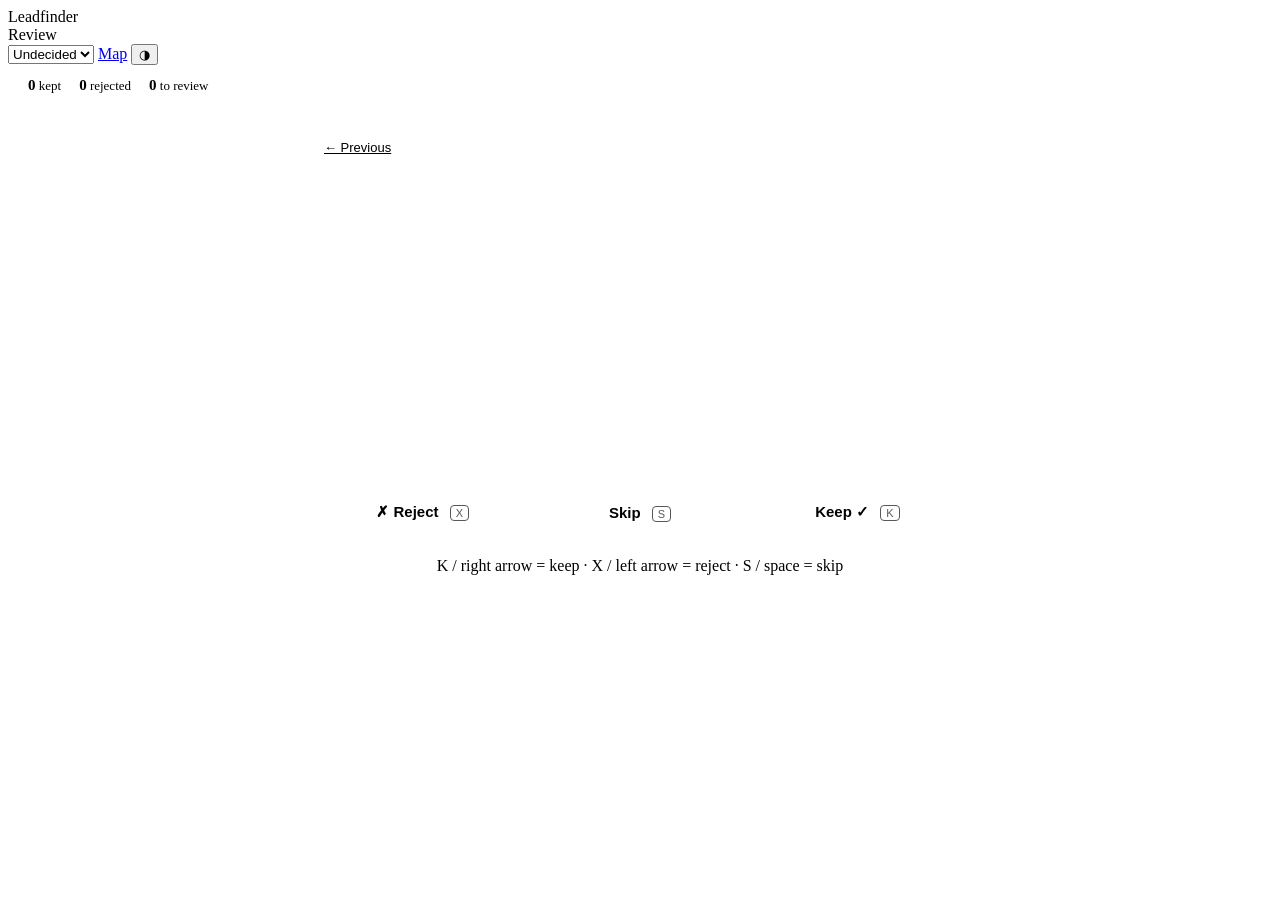
==== src/leadfinder/web/review.html @ 7af9681e "feat: persist leads in DuckDB, reverify-all, and a keep/reject review page Leads and triage marks no" ====
<!doctype html>
<html lang="en" data-theme="light">
<head>
  <meta charset="utf-8">
  <meta name="viewport" content="width=device-width, initial-scale=1">
  <title>Leadfinder - Review</title>
  <link rel="stylesheet" href="/app.css">
  <style>
    body { overflow:auto; height:auto; }
    .rev-progress { padding:12px 20px; border-bottom:1px solid var(--line); display:flex;
                    align-items:center; gap:20px; background:var(--card); }
    .rev-counts { display:flex; gap:18px; font-size:13px; color:var(--muted); }
    .rev-counts strong { color:var(--ink); font-size:15px; font-variant-numeric:tabular-nums; }
    .progress { flex:1; min-width:120px; height:8px; background:var(--line); border-radius:99px; overflow:hidden; }
    .progress-fill { display:block; height:100%; background:var(--accent); width:0; }
    .rev-main { max-width:640px; margin:0 auto; padding:30px 20px 60px; display:flex;
                flex-direction:column; gap:20px; }
    .rev-card { background:var(--card); border:1px solid var(--line); border-radius:14px;
                padding:24px 26px; box-shadow:var(--shadow); min-height:240px; }
    .rev-name { font-size:22px; font-weight:700; margin-bottom:5px; display:flex; align-items:center;
                gap:12px; flex-wrap:wrap; }
    .rev-meta { color:var(--muted); font-size:13px; text-transform:capitalize; margin-bottom:16px; }
    .rev-row { margin:9px 0; font-size:15px; }
    .rev-label { color:var(--muted); font-size:11px; text-transform:uppercase; letter-spacing:.6px;
                 display:block; margin-bottom:1px; }
    .rev-actions { display:flex; gap:12px; justify-content:center; }
    .rev-btn { flex:1; max-width:210px; padding:16px; border-radius:12px; font-size:15px; font-weight:700;
               cursor:pointer; border:1px solid var(--line); background:var(--card); color:var(--ink); }
    .rev-btn:hover { filter:brightness(.97); }
    .rev-btn.keep { background:var(--good-soft); color:var(--good); border-color:transparent; }
    .rev-btn.reject { background:var(--mid-soft); color:var(--mid); border-color:transparent; }
    .rev-btn kbd { font-family:inherit; font-weight:500; font-size:11px; opacity:.65; margin-left:7px;
                   border:1px solid currentColor; border-radius:4px; padding:1px 5px; }
    .rev-hint { text-align:center; }
    .rev-done { text-align:center; padding:36px 10px; color:var(--muted); }
    .rev-done h2 { color:var(--ink); font-family:Charter,Georgia,serif; }
    .nav-row { display:flex; justify-content:space-between; align-items:center; }
    .link-btn { background:none; border:none; color:var(--muted); font-size:13px; cursor:pointer;
                text-decoration:underline; padding:4px; }
    .link-btn:hover { color:var(--ink); }
  </style>
</head>
<body>
  <header class="toolbar">
    <div class="brand">Leadfinder</div>
    <span class="muted">Review</span>
    <div style="flex:1"></div>
    <select id="filter" class="ctl" aria-label="Filter">
      <option value="undecided">Undecided</option>
      <option value="all">All</option>
      <option value="keep">Kept</option>
      <option value="reject">Rejected</option>
    </select>
    <a class="btn ghost" href="/">Map</a>
    <button id="theme-btn" class="btn ghost icon" type="button" title="Toggle light/dark">&#9681;</button>
  </header>

  <div class="rev-progress">
    <div class="rev-counts">
      <span><strong id="c-keep">0</strong> kept</span>
      <span><strong id="c-reject">0</strong> rejected</span>
      <span><strong id="c-left">0</strong> to review</span>
    </div>
    <div class="progress"><span id="progress-fill" class="progress-fill"></span></div>
  </div>

  <main class="rev-main">
    <div class="nav-row">
      <button id="prev-btn" class="link-btn" type="button">&#8592; Previous</button>
      <span id="pos" class="muted"></span>
    </div>
    <div id="rev-card" class="rev-card"></div>
    <div class="rev-actions">
      <button id="reject-btn" class="rev-btn reject" type="button">&#10007; Reject <kbd>X</kbd></button>
      <button id="skip-btn" class="rev-btn" type="button">Skip <kbd>S</kbd></button>
      <button id="keep-btn" class="rev-btn keep" type="button">Keep &#10003; <kbd>K</kbd></button>
    </div>
    <div class="rev-hint muted">K / right arrow = keep &middot; X / left arrow = reject &middot; S / space = skip</div>
  </main>

  <script src="/review.js"></script>
</body>
</html>
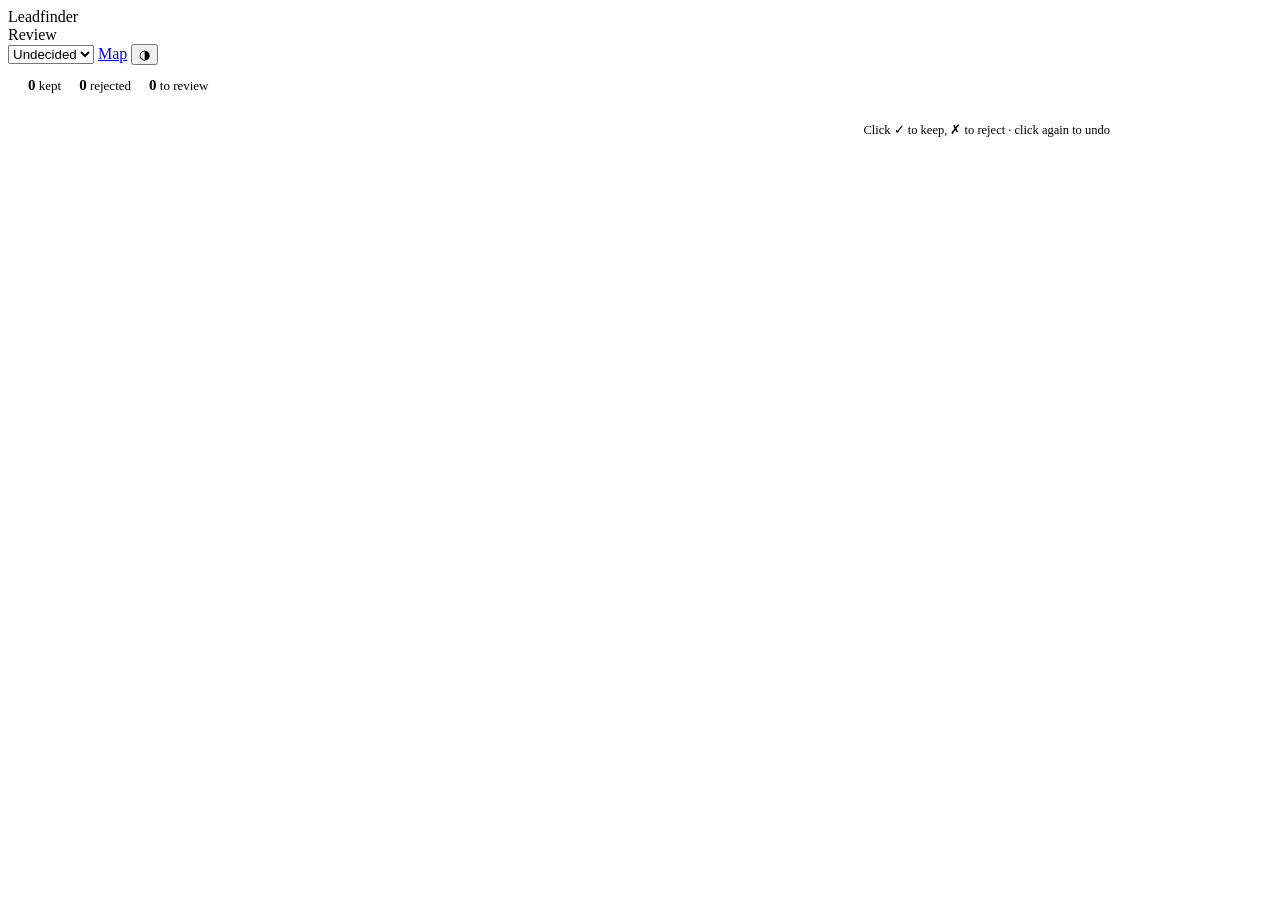
==== commit e966c058: "feat: review page is a scannable list, not a one-card-at-a-time flow Rebuilt /review as a list: ever" ====
--- a/src/leadfinder/web/review.html
+++ b/src/leadfinder/web/review.html
@@ -12,32 +12,47 @@
     .rev-counts { display:flex; gap:18px; font-size:13px; color:var(--muted); }
     .rev-counts strong { color:var(--ink); font-size:15px; font-variant-numeric:tabular-nums; }
     .progress { flex:1; min-width:120px; height:8px; background:var(--line); border-radius:99px; overflow:hidden; }
-    .progress-fill { display:block; height:100%; background:var(--accent); width:0; }
-    .rev-main { max-width:640px; margin:0 auto; padding:30px 20px 60px; display:flex;
-                flex-direction:column; gap:20px; }
-    .rev-card { background:var(--card); border:1px solid var(--line); border-radius:14px;
-                padding:24px 26px; box-shadow:var(--shadow); min-height:240px; }
-    .rev-name { font-size:22px; font-weight:700; margin-bottom:5px; display:flex; align-items:center;
-                gap:12px; flex-wrap:wrap; }
-    .rev-meta { color:var(--muted); font-size:13px; text-transform:capitalize; margin-bottom:16px; }
-    .rev-row { margin:9px 0; font-size:15px; }
-    .rev-label { color:var(--muted); font-size:11px; text-transform:uppercase; letter-spacing:.6px;
-                 display:block; margin-bottom:1px; }
-    .rev-actions { display:flex; gap:12px; justify-content:center; }
-    .rev-btn { flex:1; max-width:210px; padding:16px; border-radius:12px; font-size:15px; font-weight:700;
-               cursor:pointer; border:1px solid var(--line); background:var(--card); color:var(--ink); }
-    .rev-btn:hover { filter:brightness(.97); }
-    .rev-btn.keep { background:var(--good-soft); color:var(--good); border-color:transparent; }
-    .rev-btn.reject { background:var(--mid-soft); color:var(--mid); border-color:transparent; }
-    .rev-btn kbd { font-family:inherit; font-weight:500; font-size:11px; opacity:.65; margin-left:7px;
-                   border:1px solid currentColor; border-radius:4px; padding:1px 5px; }
-    .rev-hint { text-align:center; }
-    .rev-done { text-align:center; padding:36px 10px; color:var(--muted); }
-    .rev-done h2 { color:var(--ink); font-family:Charter,Georgia,serif; }
-    .nav-row { display:flex; justify-content:space-between; align-items:center; }
-    .link-btn { background:none; border:none; color:var(--muted); font-size:13px; cursor:pointer;
-                text-decoration:underline; padding:4px; }
-    .link-btn:hover { color:var(--ink); }
+    .progress-fill { display:block; height:100%; background:var(--accent); width:0; transition:width .2s; }
+
+    .rev-sub { max-width:940px; margin:0 auto; padding:16px 16px 0; display:flex;
+               justify-content:space-between; align-items:baseline; gap:12px; }
+    .rev-sub .count { font-size:14px; color:var(--ink); font-weight:600; }
+    .rev-sub .hint { font-size:12.5px; color:var(--muted); }
+
+    .rev-list { max-width:940px; margin:0 auto; padding:12px 16px 70px;
+                display:flex; flex-direction:column; gap:8px; }
+
+    .row { display:flex; align-items:center; gap:14px; background:var(--card);
+           border:1px solid var(--line); border-left:3px solid transparent; border-radius:12px;
+           padding:11px 14px; box-shadow:var(--shadow); transition:opacity .15s, border-color .15s; }
+    .row.keep { border-left-color:var(--good); }
+    .row.reject { border-left-color:var(--mid); opacity:.55; }
+    .row .info { flex:1; min-width:0; }
+    .row .name { font-size:16px; font-weight:700; display:flex; align-items:center; gap:10px; flex-wrap:wrap; }
+    .row .meta { color:var(--muted); font-size:12.5px; margin-top:3px; line-height:1.5; }
+    .row .meta a { color:var(--accent); text-decoration:none; }
+    .row .meta a:hover { text-decoration:underline; }
+    .row .sep { opacity:.4; margin:0 7px; }
+    .chip { font-size:10.5px; text-transform:uppercase; letter-spacing:.5px; padding:2px 7px;
+            border-radius:99px; font-weight:700; }
+    .chip.keep { background:var(--good-soft); color:var(--good); }
+    .chip.reject { background:var(--mid-soft); color:var(--mid); }
+
+    .acts { display:flex; gap:8px; flex:none; }
+    .mk { min-width:44px; height:40px; padding:0 10px; border-radius:10px; border:1px solid var(--line);
+          background:var(--card); color:var(--muted); font-size:16px; font-weight:700; cursor:pointer;
+          display:flex; align-items:center; gap:6px; }
+    .mk .lbl { font-size:12px; font-weight:600; }
+    .mk:hover { color:var(--ink); border-color:var(--muted); }
+    .mk.keep.on { background:var(--good-soft); color:var(--good); border-color:transparent; }
+    .mk.reject.on { background:var(--mid-soft); color:var(--mid); border-color:transparent; }
+
+    .rev-empty { text-align:center; color:var(--muted); padding:60px 16px; }
+    .rev-empty h2 { color:var(--ink); font-family:Charter,Georgia,serif; margin-bottom:6px; }
+    @media (max-width:560px) {
+      .row { flex-wrap:wrap; }
+      .mk .lbl { display:none; }
+    }
   </style>
 </head>
 <body>
@@ -64,18 +79,13 @@
     <div class="progress"><span id="progress-fill" class="progress-fill"></span></div>
   </div>
 
-  <main class="rev-main">
-    <div class="nav-row">
-      <button id="prev-btn" class="link-btn" type="button">&#8592; Previous</button>
-      <span id="pos" class="muted"></span>
-    </div>
-    <div id="rev-card" class="rev-card"></div>
-    <div class="rev-actions">
-      <button id="reject-btn" class="rev-btn reject" type="button">&#10007; Reject <kbd>X</kbd></button>
-      <button id="skip-btn" class="rev-btn" type="button">Skip <kbd>S</kbd></button>
-      <button id="keep-btn" class="rev-btn keep" type="button">Keep &#10003; <kbd>K</kbd></button>
-    </div>
-    <div class="rev-hint muted">K / right arrow = keep &middot; X / left arrow = reject &middot; S / space = skip</div>
+  <div class="rev-sub">
+    <span id="count" class="count"></span>
+    <span class="hint">Click &#10003; to keep, &#10007; to reject &middot; click again to undo</span>
+  </div>
+
+  <main>
+    <div id="list" class="rev-list"></div>
   </main>
 
   <script src="/review.js"></script>
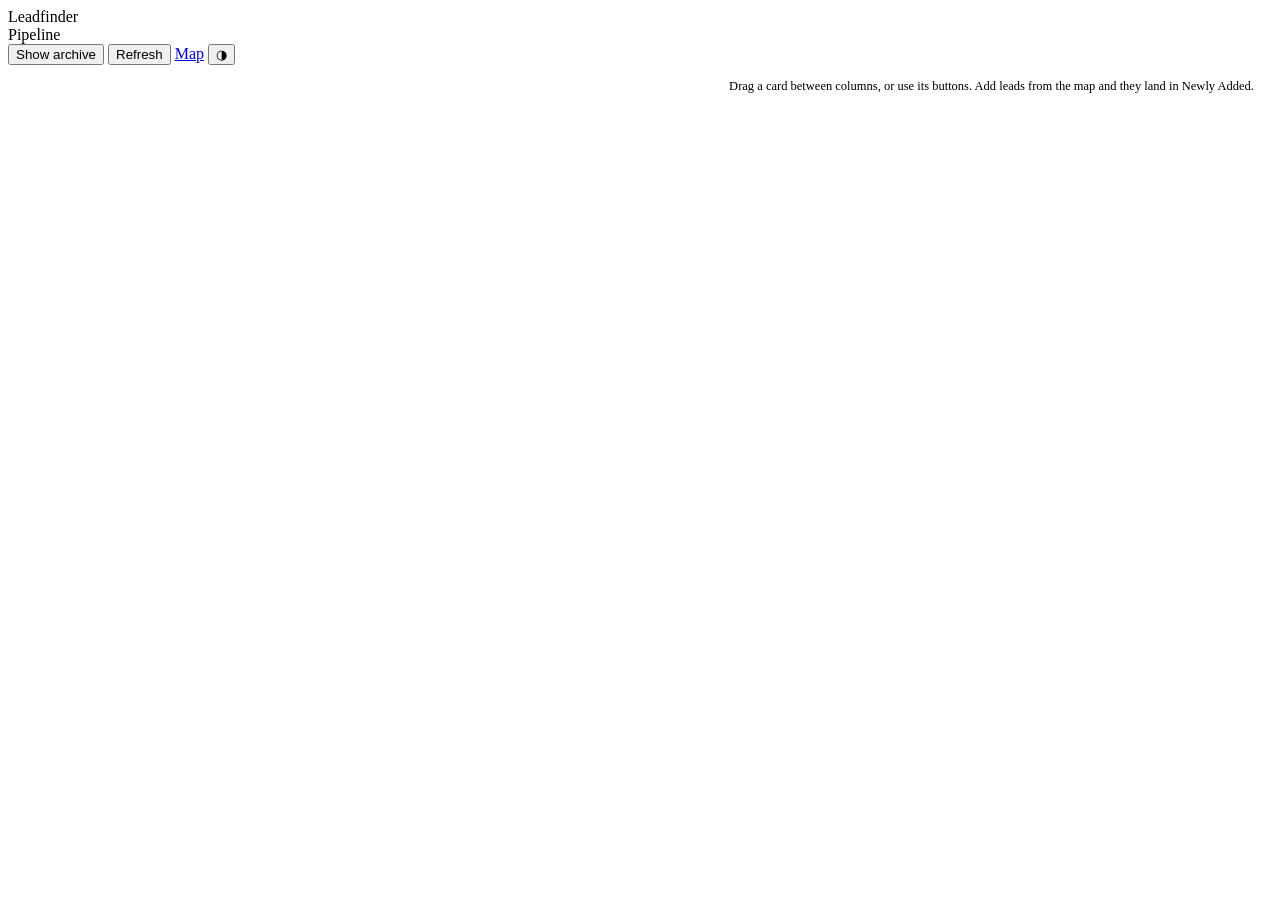
==== commit cd3a0dab: "feat: lead pipeline - "Add to list" on the map, kanban stages on review Replaces the flat keep/rejec" ====
--- a/src/leadfinder/web/review.html
+++ b/src/leadfinder/web/review.html
@@ -3,89 +3,71 @@
 <head>
   <meta charset="utf-8">
   <meta name="viewport" content="width=device-width, initial-scale=1">
-  <title>Leadfinder - Review</title>
+  <title>Leadfinder - Pipeline</title>
   <link rel="stylesheet" href="/app.css">
   <style>
     body { overflow:auto; height:auto; }
-    .rev-progress { padding:12px 20px; border-bottom:1px solid var(--line); display:flex;
-                    align-items:center; gap:20px; background:var(--card); }
-    .rev-counts { display:flex; gap:18px; font-size:13px; color:var(--muted); }
-    .rev-counts strong { color:var(--ink); font-size:15px; font-variant-numeric:tabular-nums; }
-    .progress { flex:1; min-width:120px; height:8px; background:var(--line); border-radius:99px; overflow:hidden; }
-    .progress-fill { display:block; height:100%; background:var(--accent); width:0; transition:width .2s; }
+    .board-sub { max-width:1500px; margin:0 auto; padding:14px 18px 0; display:flex;
+                 justify-content:space-between; gap:16px; align-items:baseline; flex-wrap:wrap; }
+    .board-sub .count { font-weight:700; }
+    .board-sub .hint { color:var(--muted); font-size:12.5px; }
 
-    .rev-sub { max-width:940px; margin:0 auto; padding:16px 16px 0; display:flex;
-               justify-content:space-between; align-items:baseline; gap:12px; }
-    .rev-sub .count { font-size:14px; color:var(--ink); font-weight:600; }
-    .rev-sub .hint { font-size:12.5px; color:var(--muted); }
+    .board-wrap { padding:14px 18px 50px; }
+    .board { display:flex; gap:14px; align-items:flex-start; overflow-x:auto; }
+    .col { flex:1 1 0; min-width:250px; background:rgba(127,127,127,.06); border:1px solid var(--line);
+           border-radius:14px; display:flex; flex-direction:column; max-height:calc(100vh - 150px); }
+    .col.drop { outline:2px dashed var(--accent); outline-offset:-2px; }
+    .col-head { display:flex; align-items:center; justify-content:space-between; padding:12px 14px 10px; }
+    .col-title { font-weight:700; font-size:14px; }
+    .col-count { background:var(--line); color:var(--ink); border-radius:99px; padding:1px 9px;
+                 font-size:12px; font-variant-numeric:tabular-nums; }
+    .col-body { padding:0 10px 10px; display:flex; flex-direction:column; gap:9px; overflow-y:auto; min-height:56px; }
+    .col-empty { color:var(--muted); font-size:12px; text-align:center; padding:16px 6px;
+                 border:1px dashed var(--line); border-radius:10px; }
 
-    .rev-list { max-width:940px; margin:0 auto; padding:12px 16px 70px;
-                display:flex; flex-direction:column; gap:8px; }
+    .pcard { background:var(--card); border:1px solid var(--line); border-radius:11px; padding:10px 12px;
+             box-shadow:var(--shadow); cursor:grab; }
+    .pcard:active { cursor:grabbing; }
+    .pcard.dragging { opacity:.45; }
+    .pcard-top { display:flex; align-items:center; gap:8px; }
+    .pcard-name { font-weight:700; font-size:14.5px; flex:1; overflow:hidden; text-overflow:ellipsis; white-space:nowrap; }
+    .pcard-rm { border:none; background:none; color:var(--muted); font-size:17px; line-height:1; cursor:pointer; padding:0 2px; }
+    .pcard-rm:hover { color:var(--mid); }
+    .pcard-meta { color:var(--muted); font-size:12px; margin:4px 0 0; line-height:1.5; }
+    .pcard-meta a { color:var(--accent); text-decoration:none; }
+    .pcard-meta a:hover { text-decoration:underline; }
+    .pcard-acts { display:flex; gap:6px; flex-wrap:wrap; margin-top:9px; }
+    .mv { font-size:11.5px; padding:4px 9px; border-radius:7px; border:1px solid var(--line);
+          background:var(--card); color:var(--muted); cursor:pointer; }
+    .mv:hover { color:var(--ink); border-color:var(--muted); }
+    .mv.good:hover { color:var(--good); border-color:var(--good); }
+    .mv.bad:hover { color:var(--mid); border-color:var(--mid); }
 
-    .row { display:flex; align-items:center; gap:14px; background:var(--card);
-           border:1px solid var(--line); border-left:3px solid transparent; border-radius:12px;
-           padding:11px 14px; box-shadow:var(--shadow); transition:opacity .15s, border-color .15s; }
-    .row.keep { border-left-color:var(--good); }
-    .row.reject { border-left-color:var(--mid); opacity:.55; }
-    .row .info { flex:1; min-width:0; }
-    .row .name { font-size:16px; font-weight:700; display:flex; align-items:center; gap:10px; flex-wrap:wrap; }
-    .row .meta { color:var(--muted); font-size:12.5px; margin-top:3px; line-height:1.5; }
-    .row .meta a { color:var(--accent); text-decoration:none; }
-    .row .meta a:hover { text-decoration:underline; }
-    .row .sep { opacity:.4; margin:0 7px; }
-    .chip { font-size:10.5px; text-transform:uppercase; letter-spacing:.5px; padding:2px 7px;
-            border-radius:99px; font-weight:700; }
-    .chip.keep { background:var(--good-soft); color:var(--good); }
-    .chip.reject { background:var(--mid-soft); color:var(--mid); }
-
-    .acts { display:flex; gap:8px; flex:none; }
-    .mk { min-width:44px; height:40px; padding:0 10px; border-radius:10px; border:1px solid var(--line);
-          background:var(--card); color:var(--muted); font-size:16px; font-weight:700; cursor:pointer;
-          display:flex; align-items:center; gap:6px; }
-    .mk .lbl { font-size:12px; font-weight:600; }
-    .mk:hover { color:var(--ink); border-color:var(--muted); }
-    .mk.keep.on { background:var(--good-soft); color:var(--good); border-color:transparent; }
-    .mk.reject.on { background:var(--mid-soft); color:var(--mid); border-color:transparent; }
-
-    .rev-empty { text-align:center; color:var(--muted); padding:60px 16px; }
+    .archive { max-width:1500px; margin:4px auto 0; padding:0 18px; }
+    .rev-empty { text-align:center; color:var(--muted); padding:70px 16px; }
     .rev-empty h2 { color:var(--ink); font-family:Charter,Georgia,serif; margin-bottom:6px; }
-    @media (max-width:560px) {
-      .row { flex-wrap:wrap; }
-      .mk .lbl { display:none; }
-    }
+    @media (max-width:760px) { .col { min-width:220px; } }
   </style>
 </head>
 <body>
   <header class="toolbar">
     <div class="brand">Leadfinder</div>
-    <span class="muted">Review</span>
+    <span class="muted">Pipeline</span>
     <div style="flex:1"></div>
-    <select id="filter" class="ctl" aria-label="Filter">
-      <option value="undecided">Undecided</option>
-      <option value="all">All</option>
-      <option value="keep">Kept</option>
-      <option value="reject">Rejected</option>
-    </select>
+    <button id="archive-btn" class="btn ghost" type="button">Show archive</button>
+    <button id="refresh-btn" class="btn ghost" type="button" title="Reload from server">Refresh</button>
     <a class="btn ghost" href="/">Map</a>
     <button id="theme-btn" class="btn ghost icon" type="button" title="Toggle light/dark">&#9681;</button>
   </header>
 
-  <div class="rev-progress">
-    <div class="rev-counts">
-      <span><strong id="c-keep">0</strong> kept</span>
-      <span><strong id="c-reject">0</strong> rejected</span>
-      <span><strong id="c-left">0</strong> to review</span>
-    </div>
-    <div class="progress"><span id="progress-fill" class="progress-fill"></span></div>
+  <div class="board-sub">
+    <span id="sub-count" class="count"></span>
+    <span class="hint">Drag a card between columns, or use its buttons. Add leads from the map and they land in Newly Added.</span>
   </div>
 
-  <div class="rev-sub">
-    <span id="count" class="count"></span>
-    <span class="hint">Click &#10003; to keep, &#10007; to reject &middot; click again to undo</span>
-  </div>
-
-  <main>
-    <div id="list" class="rev-list"></div>
+  <main id="board-wrap" class="board-wrap">
+    <div id="board" class="board"></div>
+    <section id="archive" class="archive" hidden></section>
   </main>
 
   <script src="/review.js"></script>
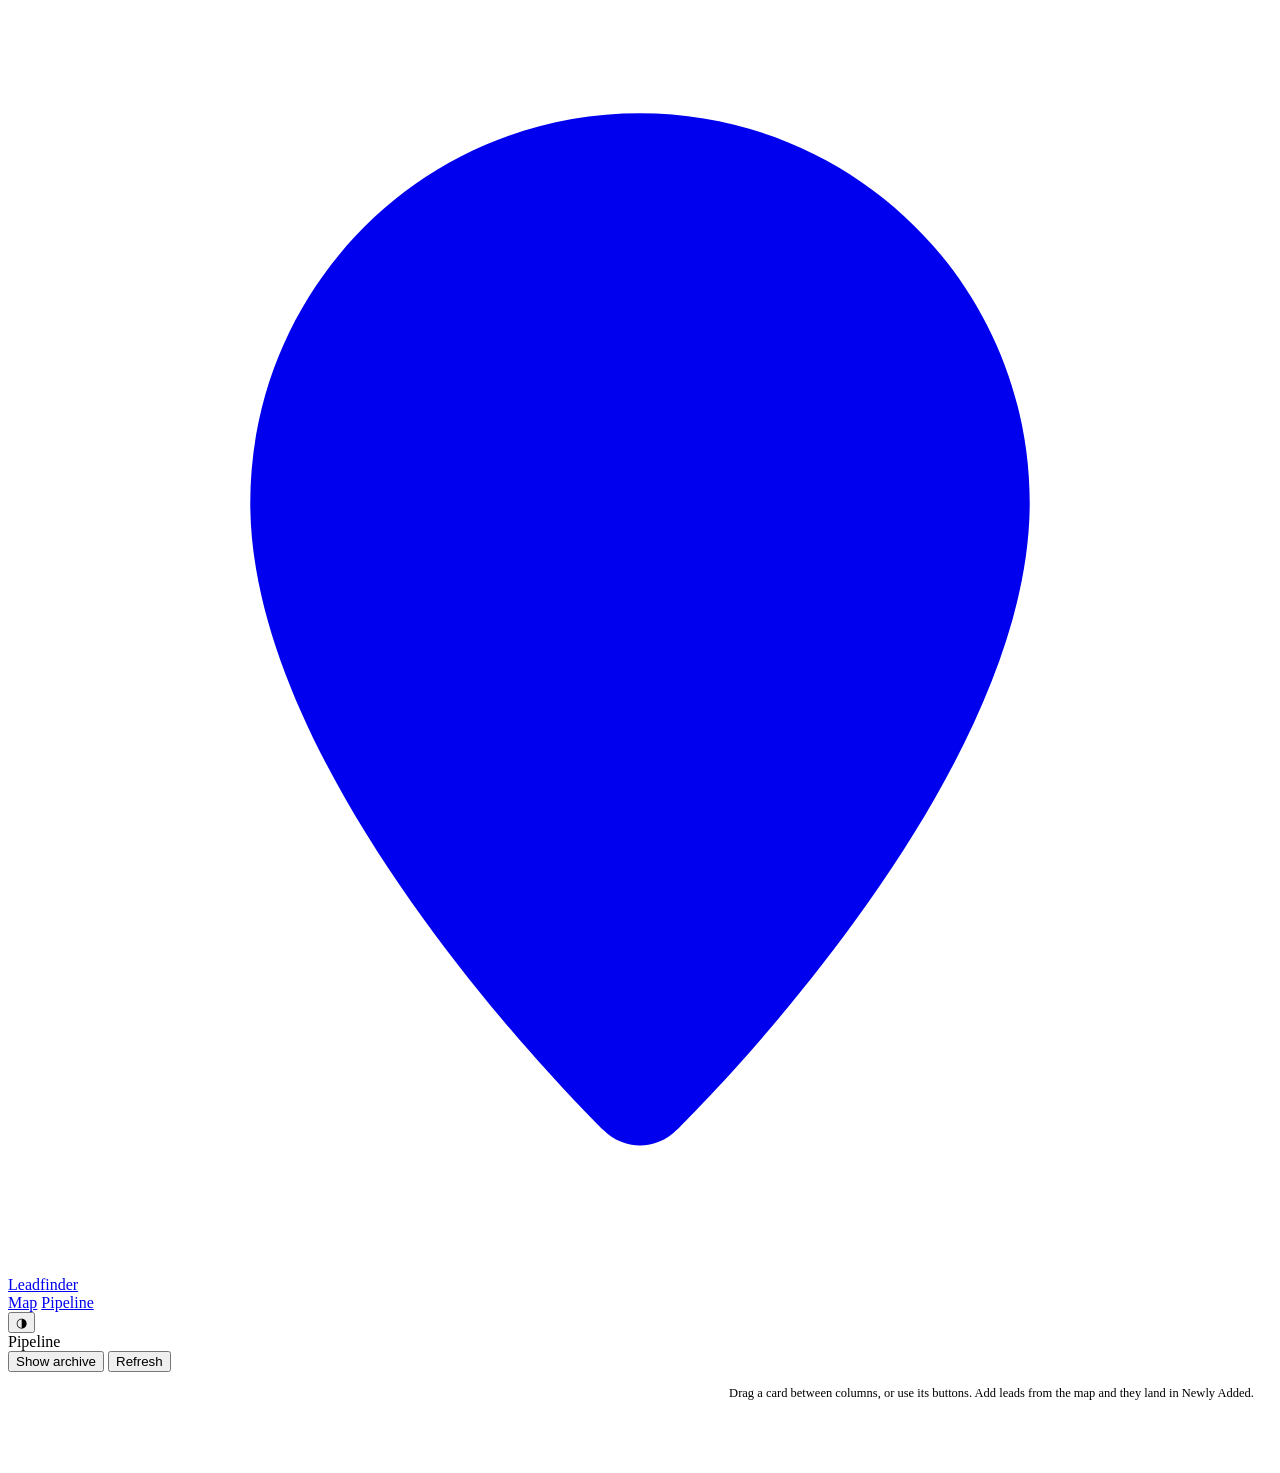
==== commit 44454d39: "feat: app-shell navbar - separate global page nav from page controls Splits the single overloaded to" ====
--- a/src/leadfinder/web/review.html
+++ b/src/leadfinder/web/review.html
@@ -15,7 +15,7 @@
     .board-wrap { padding:14px 18px 50px; }
     .board { display:flex; gap:14px; align-items:flex-start; overflow-x:auto; }
     .col { flex:1 1 0; min-width:250px; background:rgba(127,127,127,.06); border:1px solid var(--line);
-           border-radius:14px; display:flex; flex-direction:column; max-height:calc(100vh - 150px); }
+           border-radius:14px; display:flex; flex-direction:column; max-height:calc(100vh - 210px); }
     .col.drop { outline:2px dashed var(--accent); outline-offset:-2px; }
     .col-head { display:flex; align-items:center; justify-content:space-between; padding:12px 14px 10px; }
     .col-title { font-weight:700; font-size:14px; }
@@ -50,15 +50,30 @@
   </style>
 </head>
 <body>
-  <header class="toolbar">
-    <div class="brand">Leadfinder</div>
-    <span class="muted">Pipeline</span>
+  <header class="appbar">
+    <a class="brand-block" href="/">
+      <svg class="logo" viewBox="0 0 24 24" fill="none" aria-hidden="true">
+        <path d="M12 2C7.9 2 4.6 5.3 4.6 9.4c0 5.3 6.4 11.6 6.7 11.9.4.4 1 .4 1.4 0 .3-.3 6.7-6.6 6.7-11.9C19.4 5.3 16.1 2 12 2z" fill="currentColor"/>
+        <circle class="dot" cx="12" cy="9.4" r="2.6"/>
+      </svg>
+      <span class="brand">Leadfinder</span>
+    </a>
+    <nav class="appnav">
+      <a class="navlink" href="/">Map</a>
+      <a class="navlink active" href="/review">Pipeline</a>
+    </nav>
+    <div style="flex:1"></div>
+    <div class="appbar-right">
+      <button id="theme-btn" class="iconbtn" type="button" title="Toggle light/dark">&#9681;</button>
+    </div>
+  </header>
+
+  <div class="toolbar">
+    <span class="page-title">Pipeline</span>
     <div style="flex:1"></div>
     <button id="archive-btn" class="btn ghost" type="button">Show archive</button>
     <button id="refresh-btn" class="btn ghost" type="button" title="Reload from server">Refresh</button>
-    <a class="btn ghost" href="/">Map</a>
-    <button id="theme-btn" class="btn ghost icon" type="button" title="Toggle light/dark">&#9681;</button>
-  </header>
+  </div>
 
   <div class="board-sub">
     <span id="sub-count" class="count"></span>
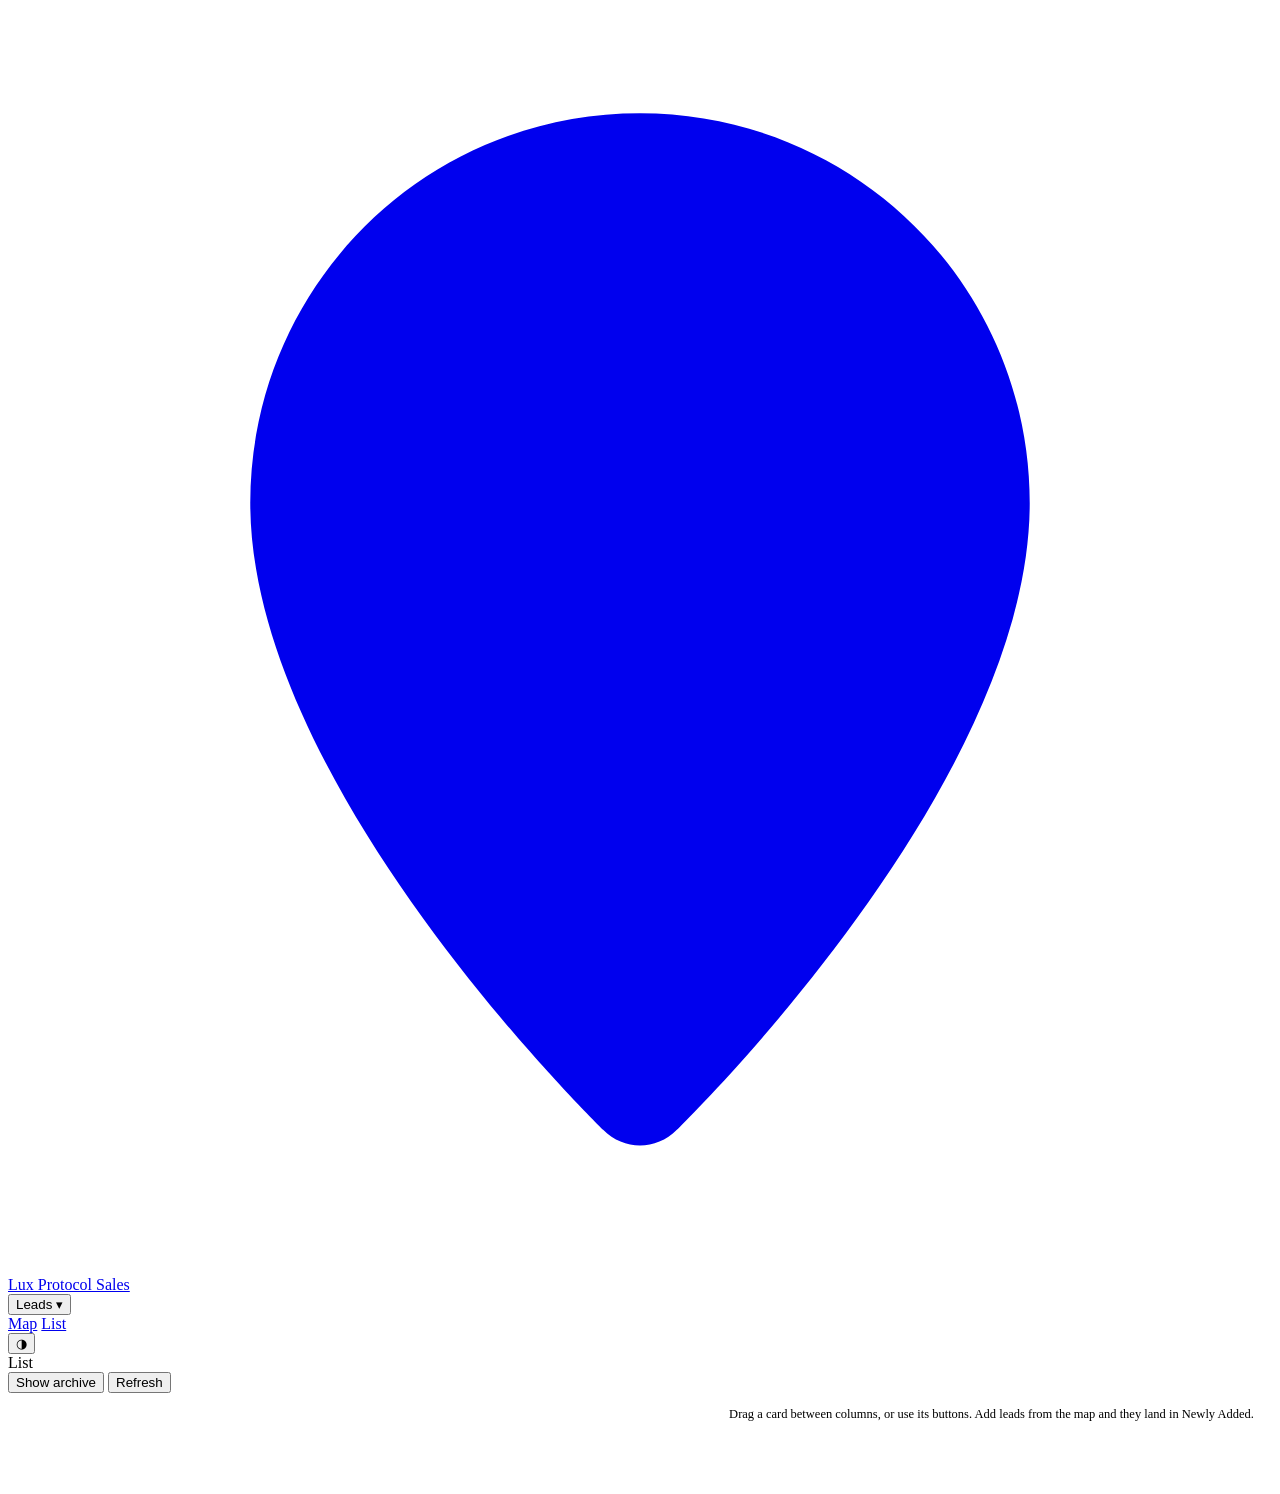
==== commit c7793344: "feat: rebrand to Lux Protocol / Sales; top navbar with a right-aligned dropdown - Brand is now "Lux " ====
--- a/src/leadfinder/web/review.html
+++ b/src/leadfinder/web/review.html
@@ -3,7 +3,7 @@
 <head>
   <meta charset="utf-8">
   <meta name="viewport" content="width=device-width, initial-scale=1">
-  <title>Leadfinder - Pipeline</title>
+  <title>Lux Protocol - List</title>
   <link rel="stylesheet" href="/app.css">
   <style>
     body { overflow:auto; height:auto; }
@@ -15,7 +15,7 @@
     .board-wrap { padding:14px 18px 50px; }
     .board { display:flex; gap:14px; align-items:flex-start; overflow-x:auto; }
     .col { flex:1 1 0; min-width:250px; background:rgba(127,127,127,.06); border:1px solid var(--line);
-           border-radius:14px; display:flex; flex-direction:column; max-height:calc(100vh - 210px); }
+           border-radius:14px; display:flex; flex-direction:column; max-height:calc(100vh - 190px); }
     .col.drop { outline:2px dashed var(--accent); outline-offset:-2px; }
     .col-head { display:flex; align-items:center; justify-content:space-between; padding:12px 14px 10px; }
     .col-title { font-weight:700; font-size:14px; }
@@ -56,20 +56,26 @@
         <path d="M12 2C7.9 2 4.6 5.3 4.6 9.4c0 5.3 6.4 11.6 6.7 11.9.4.4 1 .4 1.4 0 .3-.3 6.7-6.6 6.7-11.9C19.4 5.3 16.1 2 12 2z" fill="currentColor"/>
         <circle class="dot" cx="12" cy="9.4" r="2.6"/>
       </svg>
-      <span class="brand">Leadfinder</span>
+      <span class="brand-lines">
+        <span class="brand">Lux Protocol</span>
+        <span class="brand-sub">Sales</span>
+      </span>
     </a>
-    <nav class="appnav">
-      <a class="navlink" href="/">Map</a>
-      <a class="navlink active" href="/review">Pipeline</a>
+    <div class="appbar-spacer"></div>
+    <nav class="appbar-right">
+      <div class="nav-dd">
+        <button class="nav-trigger" type="button" aria-haspopup="true">Leads <span class="caret">&#9662;</span></button>
+        <div class="nav-menu">
+          <a href="/"><span class="mdot"></span> Map</a>
+          <a href="/review" class="active"><span class="mdot"></span> List</a>
+        </div>
+      </div>
+      <button id="theme-btn" class="iconbtn" type="button" title="Toggle light/dark">&#9681;</button>
     </nav>
-    <div style="flex:1"></div>
-    <div class="appbar-right">
-      <button id="theme-btn" class="iconbtn" type="button" title="Toggle light/dark">&#9681;</button>
-    </div>
   </header>
 
   <div class="toolbar">
-    <span class="page-title">Pipeline</span>
+    <span class="page-title">List</span>
     <div style="flex:1"></div>
     <button id="archive-btn" class="btn ghost" type="button">Show archive</button>
     <button id="refresh-btn" class="btn ghost" type="button" title="Reload from server">Refresh</button>
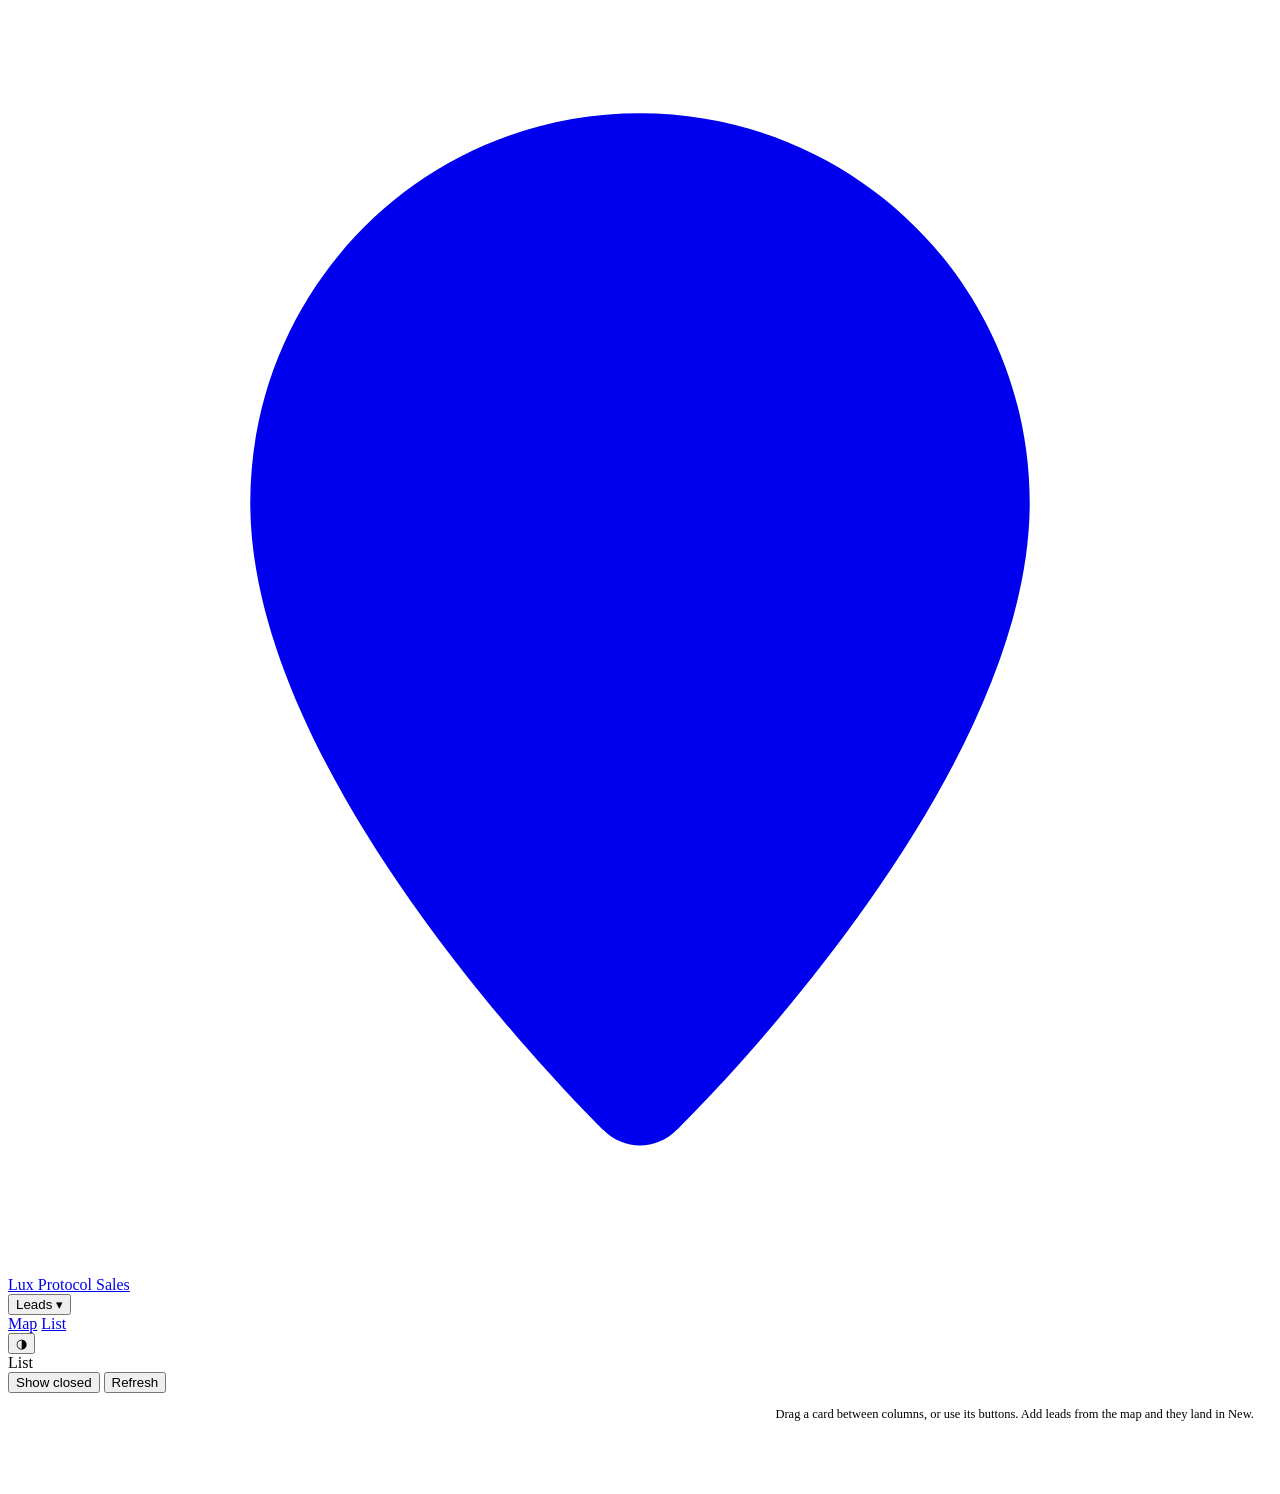
==== commit 13537d87: "feat: sales-pipeline stages on the List board Replaces the triage stages (possible/accepted/declined" ====
--- a/src/leadfinder/web/review.html
+++ b/src/leadfinder/web/review.html
@@ -77,13 +77,13 @@
   <div class="toolbar">
     <span class="page-title">List</span>
     <div style="flex:1"></div>
-    <button id="archive-btn" class="btn ghost" type="button">Show archive</button>
+    <button id="archive-btn" class="btn ghost" type="button">Show closed</button>
     <button id="refresh-btn" class="btn ghost" type="button" title="Reload from server">Refresh</button>
   </div>
 
   <div class="board-sub">
     <span id="sub-count" class="count"></span>
-    <span class="hint">Drag a card between columns, or use its buttons. Add leads from the map and they land in Newly Added.</span>
+    <span class="hint">Drag a card between columns, or use its buttons. Add leads from the map and they land in New.</span>
   </div>
 
   <main id="board-wrap" class="board-wrap">
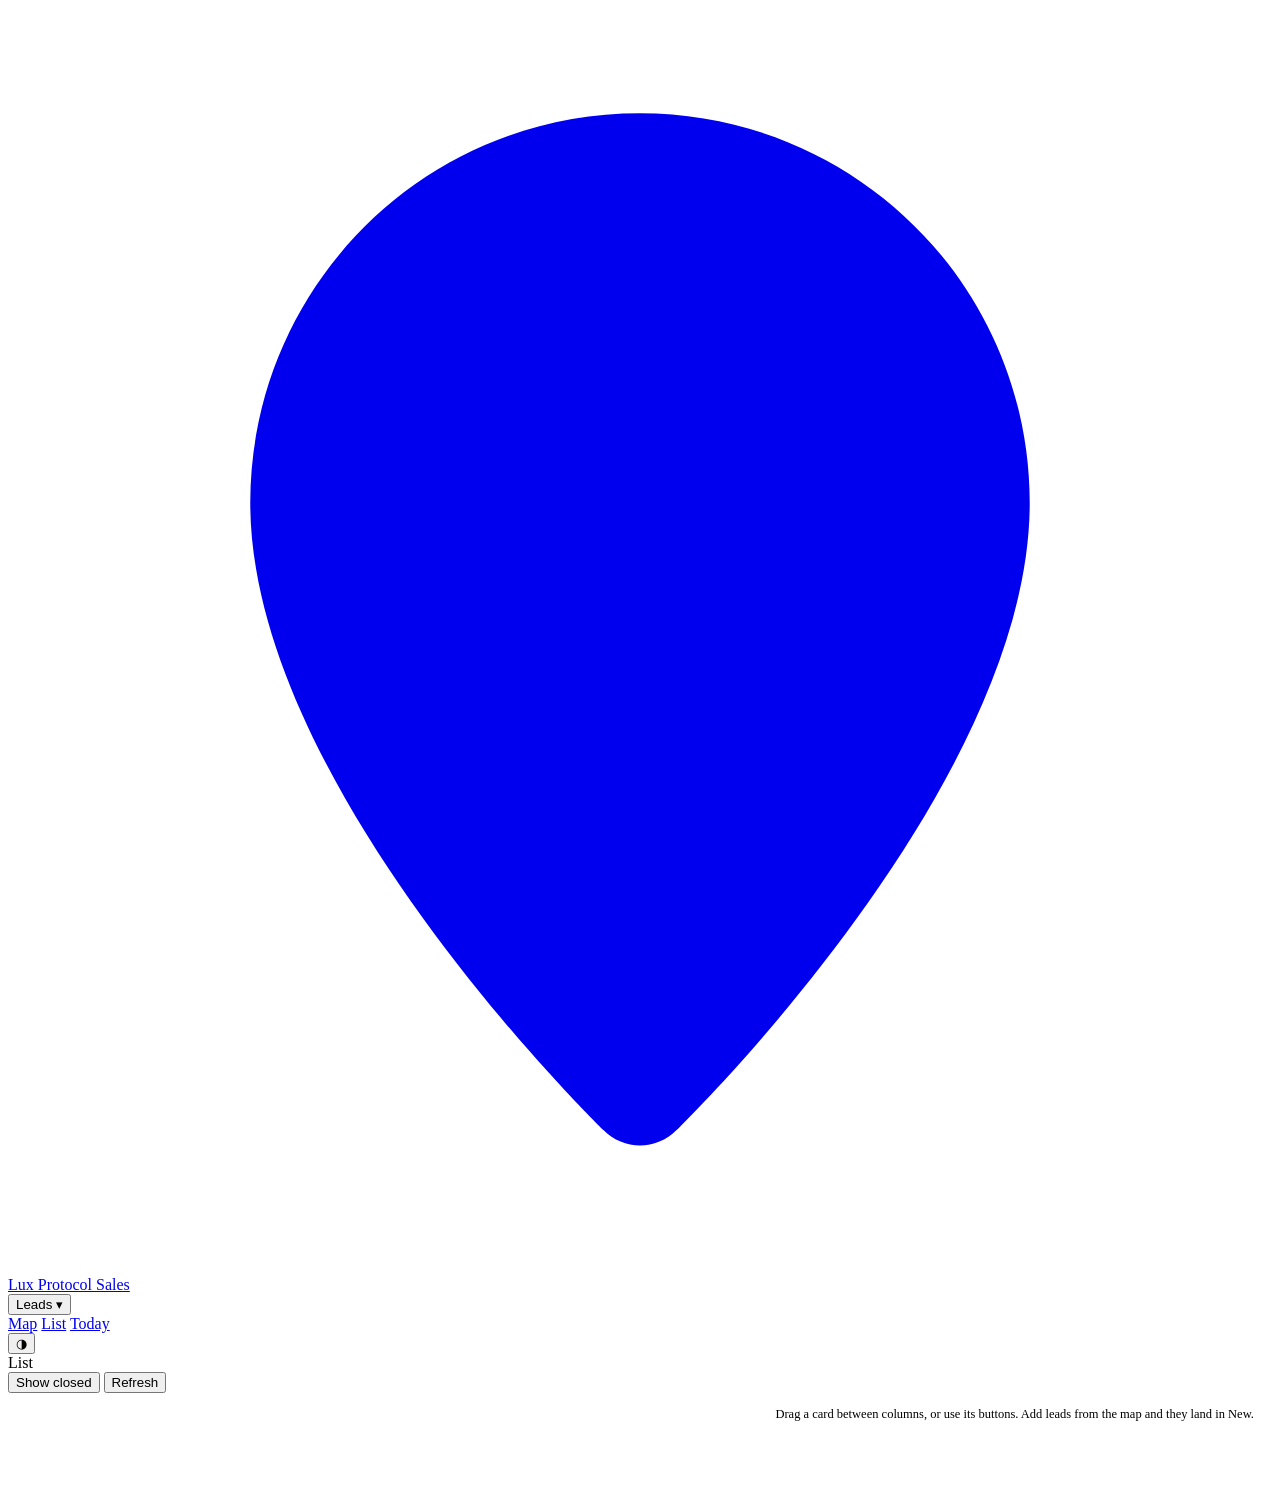
==== commit 5fe17bbf: "feat: activity log, lead timeline, and the Today follow-up queue The loop that turns a pipeline into" ====
--- a/src/leadfinder/web/review.html
+++ b/src/leadfinder/web/review.html
@@ -36,6 +36,10 @@
     .pcard-meta { color:var(--muted); font-size:12px; margin:4px 0 0; line-height:1.5; }
     .pcard-meta a { color:var(--accent); text-decoration:none; }
     .pcard-meta a:hover { text-decoration:underline; }
+    .pcard-fu { font-size:11.5px; color:var(--muted); margin-top:7px; display:inline-flex; align-items:center; gap:6px; }
+    .pcard-fu::before { content:""; width:6px; height:6px; border-radius:50%; background:var(--muted); }
+    .pcard-fu.due { color:var(--mid); font-weight:600; }
+    .pcard-fu.due::before { background:var(--mid); }
     .pcard-acts { display:flex; gap:6px; flex-wrap:wrap; margin-top:9px; }
     .mv { font-size:11.5px; padding:4px 9px; border-radius:7px; border:1px solid var(--line);
           background:var(--card); color:var(--muted); cursor:pointer; }
@@ -68,6 +72,7 @@
         <div class="nav-menu">
           <a href="/"><span class="mdot"></span> Map</a>
           <a href="/review" class="active"><span class="mdot"></span> List</a>
+          <a href="/today"><span class="mdot"></span> Today</a>
         </div>
       </div>
       <button id="theme-btn" class="iconbtn" type="button" title="Toggle light/dark">&#9681;</button>
@@ -91,6 +96,7 @@
     <section id="archive" class="archive" hidden></section>
   </main>
 
+  <script src="/detail.js"></script>
   <script src="/review.js"></script>
 </body>
 </html>
